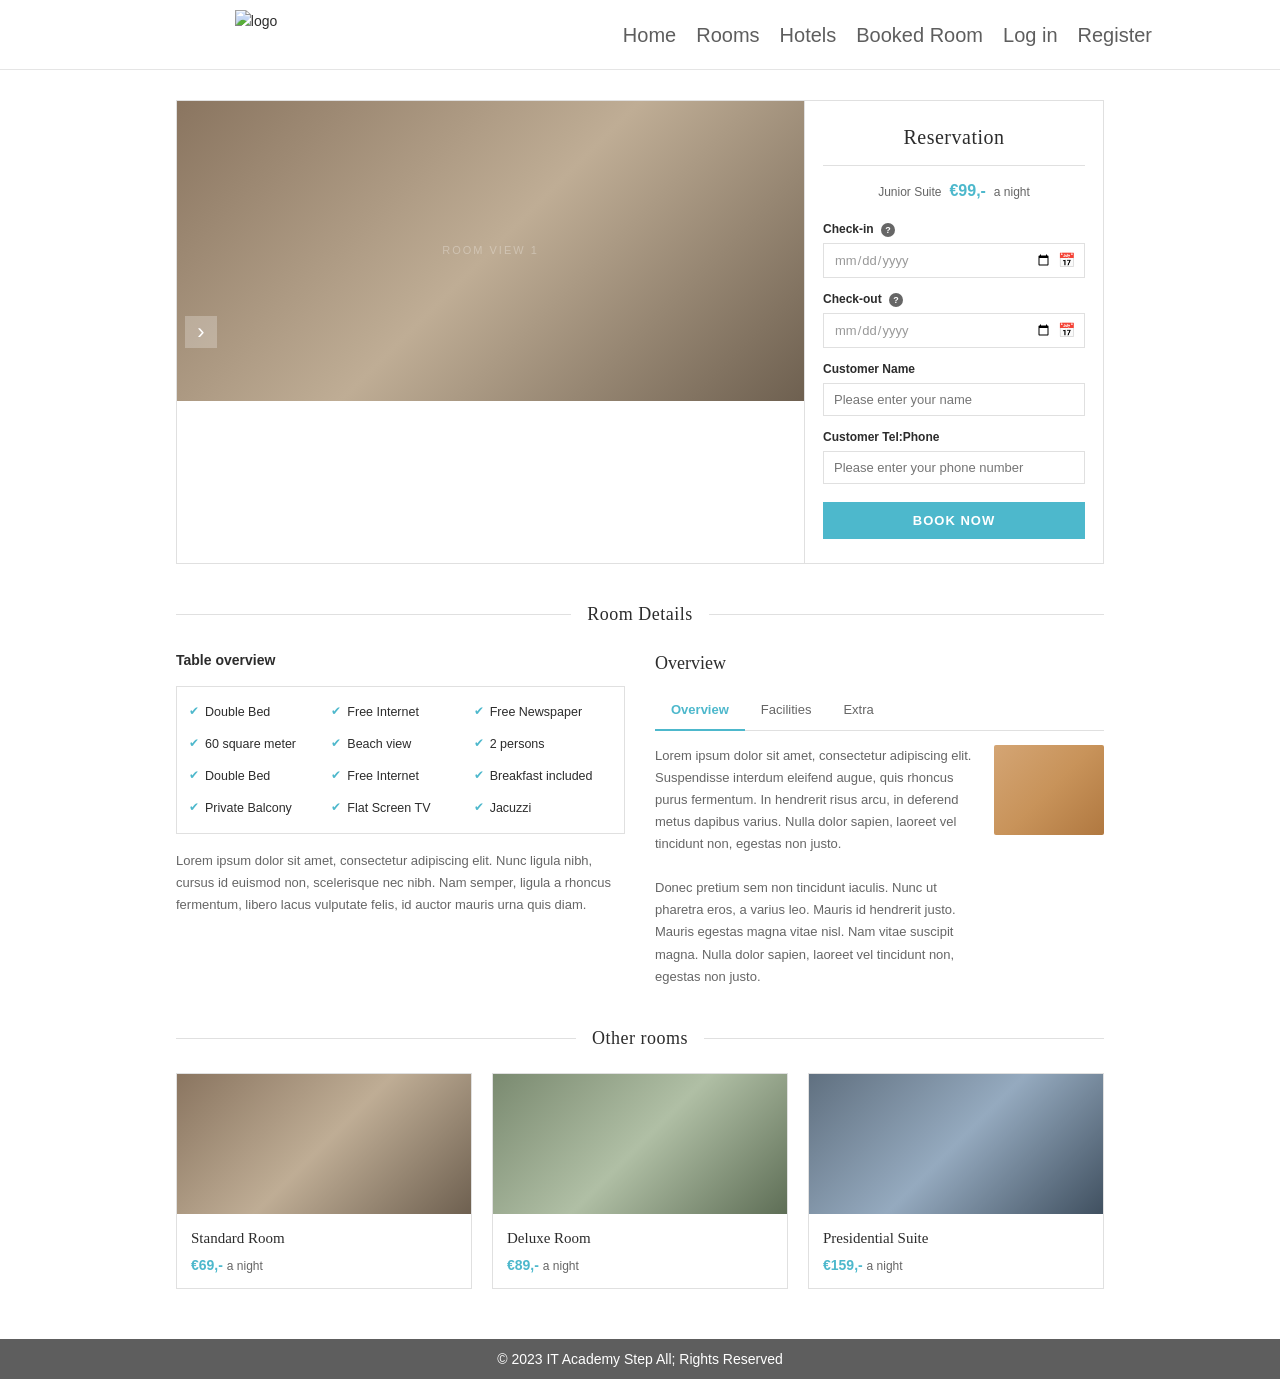
==== temples/book now.html @ 890dd01a "0.04" ====
<!DOCTYPE html>
<html lang="en">
<head>
    <meta charset="UTF-8">
    <meta name="viewport" content="width=device-width, initial-scale=1.0">
    <title>Document</title>
    <link rel="stylesheet" href="../styles/common.css">
    <link rel="stylesheet" href="../styles/book now.css">
</head>
<body>


    <header>
        <div class="hleft">
            <img src="https://hotelbooking.stepprojects.ge/images/logo-retina.png" alt="logo">
        </div>
        <div class="hright">
            <input type="checkbox" id="nav-toggle">
            <label for="nav-toggle" class="burger">&#9776;</label>
            <ul>
                <li><a href="./home.html">Home</a></li>
                <li><a href="">Rooms</a></li>
                <li><a href="../index.html">Hotels</a></li>
                <li><a href="./booked.html">Booked Room</a></li>
                <li><a href="./login.html">Log in</a></li>
                <li><a href="./register.html">Register</a></li>
            </ul>
        </div>
    </header>


<!-- ═══ TOP ═══ -->
<div class="top-section">

  <!-- CSS-only Slider -->
  <div class="slider-wrap">
    <input type="radio" name="slide" id="s1" checked>
    <input type="radio" name="slide" id="s2">
    <input type="radio" name="slide" id="s3">
    <input type="radio" name="slide" id="s4">
    <input type="radio" name="slide" id="s5">

    <div class="slides">
      <div class="slide">Room View 1</div>
      <div class="slide">Room View 2</div>
      <div class="slide">Room View 3</div>
      <div class="slide">Room View 4</div>
      <div class="slide">Room View 5</div>
    </div>

    <div class="slider-arrows">
      <!-- prev labels -->
      <label for="s1" class="arr-prev">&#8249;</label>
      <label for="s2" class="arr-prev">&#8249;</label>
      <label for="s3" class="arr-prev">&#8249;</label>
      <label for="s4" class="arr-prev">&#8249;</label>
      <!-- next labels -->
      <label for="s2" class="arr-next">&#8250;</label>
      <label for="s3" class="arr-next">&#8250;</label>
      <label for="s4" class="arr-next">&#8250;</label>
      <label for="s5" class="arr-next">&#8250;</label>
    </div>

    <div class="dots">
      <label for="s1"></label>
      <label for="s2"></label>
      <label for="s3"></label>
      <label for="s4"></label>
      <label for="s5"></label>
    </div>
  </div>

  <!-- Reservation -->
  <div class="reservation-card">
    <h2>Reservation</h2>
    <div class="price-row">
      <span class="room-type">Junior Suite</span>
      <span class="price">€99,-</span>
      <span class="per-night">a night</span>
    </div>

    <div class="form-group">
      <label>Check-in <span class="help-icon">?</span></label>
      <div class="input-wrap">
        <input type="date" placeholder="Check-in">
        <span class="ico">&#128197;</span>
      </div>
    </div>

    <div class="form-group">
      <label>Check-out <span class="help-icon">?</span></label>
      <div class="input-wrap">
        <input type="date" placeholder="Check-out">
        <span class="ico">&#128197;</span>
      </div>
    </div>

    <div class="form-group">
      <label>Customer Name</label>
      <div class="input-wrap">
        <input type="text" placeholder="Please enter your name">
      </div>
    </div>

    <div class="form-group">
      <label>Customer Tel:Phone</label>
      <div class="input-wrap">
        <input type="tel" placeholder="Please enter your phone number">
      </div>
    </div>

    <button class="btn-book">Book Now</button>
  </div>
</div>

<!-- ═══ SECTION TITLE ═══ -->
<div class="section-title">Room Details</div>

<!-- ═══ MIDDLE ═══ -->
<div class="middle-section">

  <!-- Left: Details -->
  <div class="room-details">
    <h3>Table overview</h3>
    <div class="features-grid">
      <div class="feature-item"><span class="check">✔</span> Double Bed</div>
      <div class="feature-item"><span class="check">✔</span> Free Internet</div>
      <div class="feature-item"><span class="check">✔</span> Free Newspaper</div>
      <div class="feature-item"><span class="check">✔</span> 60 square meter</div>
      <div class="feature-item"><span class="check">✔</span> Beach view</div>
      <div class="feature-item"><span class="check">✔</span> 2 persons</div>
      <div class="feature-item"><span class="check">✔</span> Double Bed</div>
      <div class="feature-item"><span class="check">✔</span> Free Internet</div>
      <div class="feature-item"><span class="check">✔</span> Breakfast included</div>
      <div class="feature-item"><span class="check">✔</span> Private Balcony</div>
      <div class="feature-item"><span class="check">✔</span> Flat Screen TV</div>
      <div class="feature-item"><span class="check">✔</span> Jacuzzi</div>
    </div>
    <p class="room-desc">Lorem ipsum dolor sit amet, consectetur adipiscing elit. Nunc ligula nibh, cursus id euismod non, scelerisque nec nibh. Nam semper, ligula a rhoncus fermentum, libero lacus vulputate felis, id auctor mauris urna quis diam.</p>
  </div>

  <!-- Right: CSS Tabs -->
  <div class="overview-panel">
    <h3>Overview</h3>
    <div class="tab-wrap">
      <input type="radio" name="tab" id="t1" checked>
      <input type="radio" name="tab" id="t2">
      <input type="radio" name="tab" id="t3">

      <div class="tab-bar">
        <label for="t1">Overview</label>
        <label for="t2">Facilities</label>
        <label for="t3">Extra</label>
      </div>

      <div class="tab-panels">
        <div class="tab-panel" id="p1">
          <div class="overview-body">
            <p class="overview-text">
              Lorem ipsum dolor sit amet, consectetur adipiscing elit. Suspendisse interdum eleifend augue, quis rhoncus purus fermentum. In hendrerit risus arcu, in deferend metus dapibus varius. Nulla dolor sapien, laoreet vel tincidunt non, egestas non justo.<br><br>
              Donec pretium sem non tincidunt iaculis. Nunc ut pharetra eros, a varius leo. Mauris id hendrerit justo. Mauris egestas magna vitae nisl. Nam vitae suscipit magna. Nulla dolor sapien, laoreet vel tincidunt non, egestas non justo.
            </p>
            <div class="overview-img"></div>
          </div>
        </div>
        <div class="tab-panel" id="p2">
          <p class="overview-text">Our Junior Suite features a king-size bed, rain shower, separate bathtub, minibar, and a private balcony with sea views. Air conditioning, safe deposit box, and 24-hour room service included.</p>
        </div>
        <div class="tab-panel" id="p3">
          <p class="overview-text">Complimentary welcome drink upon arrival. Late check-out subject to availability. Free access to spa and fitness centre. Airport transfer available on request.</p>
        </div>
      </div>
    </div>
  </div>
</div>

<!-- ═══ OTHER ROOMS ═══ -->
<div class="section-title">Other rooms</div>

<div class="other-rooms-grid">
  <div class="room-card">
    <div class="room-card-img" style="background:linear-gradient(135deg,#8a7560,#bfad95,#6e6050)"></div>
    <div class="room-card-body">
      <h4>Standard Room</h4>
      <div class="card-price">€69,- <span>a night</span></div>
    </div>
  </div>
  <div class="room-card">
    <div class="room-card-img" style="background:linear-gradient(135deg,#7a8a70,#b0bfa5,#5e6e56)"></div>
    <div class="room-card-body">
      <h4>Deluxe Room</h4>
      <div class="card-price">€89,- <span>a night</span></div>
    </div>
  </div>
  <div class="room-card">
    <div class="room-card-img" style="background:linear-gradient(135deg,#607080,#95aabf,#405060)"></div>
    <div class="room-card-body">
      <h4>Presidential Suite</h4>
      <div class="card-price">€159,- <span>a night</span></div>
    </div>
  </div>
</div>






    <footer>
        <p>© 2023 IT Academy Step All; Rights Reserved</p>
    </footer>


    <script src="../js/book now.js"></script>

</body>
</html>
---- styles/common.css ----
* {
    margin: 0;
    padding: 0;
    box-sizing: border-box;
    text-decoration: none;
    list-style: none;
    
}

header {
    width: 100%;
    height: 70px;
    background-color: white;
    display: flex;
    align-items: center;
    box-shadow: inset 0 -1px 0 rgba(0,0,0,0.1);
    position: sticky;
    top: 0;
    z-index: 1000;
}

.hleft {
    width: 40%;
    display: flex;
    justify-content: center;
}

.hleft img {
    height: 50px;

}

.hright {
    width: 60%;
    display: flex;
    justify-content: end;
    padding-right: 10%;
}

.hright ul {
    display: flex;
    gap: 20px;
    font-size: 20px;
}

.hright ul li a {
    color: #5e5e5e;
}

#nav-toggle {
    display: none;
}

.burger {
    display: none;
    cursor: pointer;
    right: 10px;
    font-size: 1.5rem;
}

.burger svg {
    width: 1em;
    height: 1em;
    fill: currentColor;
}

@media screen and (max-width: 984px) {
    .hright ul {
        display: none;
        flex-direction: column;
        background-color: white;
        position: absolute;
        top: 70px;
        right: 0;
        width: 200px;
        box-shadow: 0 0 10px rgba(0,0,0,0.2);
    }
    #nav-toggle:checked + .burger + ul {
        display: flex;
    }
    .burger {
        display: block;
    }
}

@media screen and (max-width: 768px) {
    
    .hleft {
        width: 60%;
    }

    .hright {
        width: 40%;
    }

    .hright ul {
        display: none;
        flex-direction: column;
        background-color: white;
        position: absolute;
        top: 70px;
        right: 0;
        width: 200px;
        box-shadow: 0 0 10px rgba(0,0,0,0.2);
    }
    #nav-toggle:checked + .burger + ul {
        display: flex;
    }
    .burger {
        display: block;
    }
}

@media screen and (max-width: 420px) {

    .hleft {
        padding-left: 10%;
    }

    .hleft img {
        height: 40px;
    }
}


footer {
    width: 100%;
    background-color: #5e5e5e;
    color: white;
    height: 40px;
    display: flex;
    justify-content: center;
    align-items: center;
}
---- styles/book now.css ----
*, *::before, *::after { box-sizing: border-box; margin: 0; padding: 0; }

:root {
  --teal: #4db8cc;
  --dark: #2c2c2c;
  --mid: #666;
  --border: #e0e0e0;
  --white: #fff;
}

body {
  font-family: 'Lato', sans-serif;
  color: var(--dark);
  background: var(--white);
  font-size: 14px;
  line-height: 1.6;
}

/* ══════════════════════════════
   TOP SECTION: SLIDER + CARD
══════════════════════════════ */
.top-section {
  display: grid;
  grid-template-columns: 1fr 300px;
  max-width: 960px;
  margin: 30px auto 0;
  padding: 0 16px;
}

/* ── CSS-only Slider ── */
.slider-wrap {
  position: relative;
  overflow: hidden;
  border: 1px solid var(--border);
  border-right: none;
}

.slider-wrap input[type="radio"] { display: none; }

.slides {
  display: flex;
  width: 500%;
  height: 300px;
  transition: transform .5s ease;
}

.slide {
  width: 20%;
  height: 300px;
  flex-shrink: 0;
  display: flex;
  align-items: center;
  justify-content: center;
  color: rgba(255,255,255,.3);
  font-size: 11px;
  letter-spacing: 2px;
  text-transform: uppercase;
}

.slide:nth-child(1) { background: linear-gradient(135deg,#8a7560,#bfad95,#6e6050); }
.slide:nth-child(2) { background: linear-gradient(135deg,#7a8a70,#b0bfa5,#5e6e56); }
.slide:nth-child(3) { background: linear-gradient(135deg,#706070,#a595a5,#504058); }
.slide:nth-child(4) { background: linear-gradient(135deg,#607080,#95aabf,#405060); }
.slide:nth-child(5) { background: linear-gradient(135deg,#807060,#bfb595,#606050); }

#s1:checked ~ .slides { transform: translateX(0%); }
#s2:checked ~ .slides { transform: translateX(-20%); }
#s3:checked ~ .slides { transform: translateX(-40%); }
#s4:checked ~ .slides { transform: translateX(-60%); }
#s5:checked ~ .slides { transform: translateX(-80%); }

/* Arrow labels — all hidden by default */
.slider-arrows {
  position: absolute;
  inset: 0;
  display: flex;
  align-items: center;
  justify-content: space-between;
  padding: 0 8px;
  pointer-events: none;
}
.slider-arrows label {
  pointer-events: all;
  width: 32px; height: 32px;
  background: rgba(255,255,255,.25);
  color: #fff;
  display: none;
  align-items: center;
  justify-content: center;
  font-size: 22px;
  cursor: pointer;
  user-select: none;
  transition: background .2s;
  line-height: 1;
}
.slider-arrows label:hover { background: rgba(255,255,255,.5); }

/* Show correct prev/next per active slide */
#s1:checked ~ .slider-arrows label[for="s2"].arr-next { display: flex; }
#s2:checked ~ .slider-arrows label[for="s1"].arr-prev { display: flex; }
#s2:checked ~ .slider-arrows label[for="s3"].arr-next { display: flex; }
#s3:checked ~ .slider-arrows label[for="s2"].arr-prev { display: flex; }
#s3:checked ~ .slider-arrows label[for="s4"].arr-next { display: flex; }
#s4:checked ~ .slider-arrows label[for="s3"].arr-prev { display: flex; }
#s4:checked ~ .slider-arrows label[for="s5"].arr-next { display: flex; }
#s5:checked ~ .slider-arrows label[for="s4"].arr-prev { display: flex; }

/* Dots */
.dots {
  position: absolute;
  bottom: 10px;
  left: 50%;
  transform: translateX(-50%);
  display: flex;
  gap: 6px;
}
.dots label {
  width: 8px; height: 8px;
  border-radius: 50%;
  background: rgba(255,255,255,.4);
  cursor: pointer;
  display: block;
  transition: background .2s;
}

#s1:checked ~ .dots label[for="s1"],
#s2:checked ~ .dots label[for="s2"],
#s3:checked ~ .dots label[for="s3"],
#s4:checked ~ .dots label[for="s4"],
#s5:checked ~ .dots label[for="s5"] { background: #fff; }

/* ── Reservation card ── */
.reservation-card {
  border: 1px solid var(--border);
  padding: 20px 18px 24px;
  background: var(--white);
}

.reservation-card h2 {
  font-family: 'Playfair Display', serif;
  font-weight: 400;
  font-size: 20px;
  text-align: center;
  border-bottom: 1px solid var(--border);
  padding-bottom: 12px;
  margin-bottom: 12px;
  letter-spacing: .5px;
}

.price-row { text-align: center; margin-bottom: 16px; }
.price-row .room-type { font-size: 12px; color: var(--mid); }
.price-row .price { color: var(--teal); font-weight: 700; font-size: 16px; margin: 0 4px; }
.price-row .per-night { font-size: 12px; color: var(--mid); }

.form-group { margin-bottom: 12px; }
.form-group > label {
  display: block;
  font-size: 12px;
  font-weight: 700;
  color: var(--dark);
  margin-bottom: 4px;
}
.help-icon {
  display: inline-flex;
  align-items: center;
  justify-content: center;
  width: 14px; height: 14px;
  border-radius: 50%;
  background: var(--mid);
  color: #fff;
  font-size: 9px;
  margin-left: 4px;
}

.input-wrap { position: relative; }
.input-wrap input {
  width: 100%;
  border: 1px solid var(--border);
  padding: 8px 32px 8px 10px;
  font-family: 'Lato', sans-serif;
  font-size: 13px;
  color: #999;
  outline: none;
  transition: border-color .2s;
}
.input-wrap input:focus { border-color: var(--teal); }
.input-wrap .ico {
  position: absolute;
  right: 10px; top: 50%;
  transform: translateY(-50%);
  color: #bbb;
  font-size: 14px;
  pointer-events: none;
}

.btn-book {
  width: 100%;
  padding: 11px;
  background: var(--teal);
  color: #fff;
  border: none;
  font-family: 'Lato', sans-serif;
  font-weight: 700;
  font-size: 13px;
  letter-spacing: 1px;
  text-transform: uppercase;
  cursor: pointer;
  margin-top: 6px;
  transition: background .2s;
}
.btn-book:hover { background: #3aa8bc; }

/* ══════════════════════════════
   SECTION TITLES
══════════════════════════════ */
.section-title {
  display: flex;
  align-items: center;
  gap: 16px;
  max-width: 960px;
  margin: 36px auto 20px;
  padding: 0 16px;
  font-family: 'Playfair Display', serif;
  font-weight: 400;
  font-size: 18px;
  letter-spacing: .5px;
}
.section-title::before,
.section-title::after {
  content: '';
  flex: 1;
  height: 1px;
  background: var(--border);
}

/* ══════════════════════════════
   MIDDLE
══════════════════════════════ */
.middle-section {
  display: grid;
  grid-template-columns: 1fr 1fr;
  gap: 30px;
  max-width: 960px;
  margin: 0 auto;
  padding: 0 16px;
}

.room-details h3 { font-weight: 700; font-size: 14px; margin-bottom: 14px; }

.features-grid {
  display: grid;
  grid-template-columns: repeat(3, 1fr);
  gap: 6px 4px;
  border: 1px solid var(--border);
  padding: 12px;
  margin-bottom: 16px;
}
.feature-item { display: flex; align-items: center; gap: 6px; font-size: 12.5px; padding: 3px 0; }
.feature-item .check { color: var(--teal); font-size: 12px; flex-shrink: 0; }

.room-desc { font-size: 13px; color: var(--mid); line-height: 1.7; }

/* ── CSS-only Tabs ── */
.overview-panel h3 {
  font-family: 'Playfair Display', serif;
  font-weight: 400;
  font-size: 18px;
  margin-bottom: 14px;
}

.tab-wrap input[type="radio"] { display: none; }

.tab-bar {
  display: flex;
  border-bottom: 1px solid var(--border);
  margin-bottom: 14px;
}
.tab-bar label {
  padding: 8px 16px;
  font-size: 13px;
  color: var(--mid);
  cursor: pointer;
  border-bottom: 2px solid transparent;
  margin-bottom: -1px;
  transition: color .2s;
}
.tab-bar label:hover { color: var(--dark); }

#t1:checked ~ .tab-bar label[for="t1"],
#t2:checked ~ .tab-bar label[for="t2"],
#t3:checked ~ .tab-bar label[for="t3"] {
  color: var(--teal);
  border-bottom-color: var(--teal);
  font-weight: 700;
}

.tab-panel { display: none; }
#t1:checked ~ .tab-panels #p1,
#t2:checked ~ .tab-panels #p2,
#t3:checked ~ .tab-panels #p3 { display: block; }

.overview-body { display: grid; grid-template-columns: 1fr 110px; gap: 14px; align-items: start; }
.overview-text { font-size: 13px; color: var(--mid); line-height: 1.7; }
.overview-img {
  width: 110px; height: 90px;
  background: linear-gradient(135deg,#d4a574,#c8935a,#b07840);
  border-radius: 2px;
}

/* ══════════════════════════════
   OTHER ROOMS
══════════════════════════════ */
.other-rooms-grid {
  display: grid;
  grid-template-columns: repeat(3, 1fr);
  gap: 20px;
  max-width: 960px;
  margin: 0 auto 50px;
  padding: 0 16px;
}
.room-card { border: 1px solid var(--border); overflow: hidden; transition: box-shadow .2s; cursor: pointer; }
.room-card:hover { box-shadow: 0 4px 16px rgba(0,0,0,.1); }
.room-card-img { width: 100%; height: 140px; display: block; }
.room-card-body { padding: 12px 14px; }
.room-card-body h4 { font-family: 'Playfair Display', serif; font-weight: 400; font-size: 15px; margin-bottom: 4px; }
.card-price { color: var(--teal); font-weight: 700; font-size: 14px; }
.card-price span { color: var(--mid); font-weight: 300; font-size: 12px; }
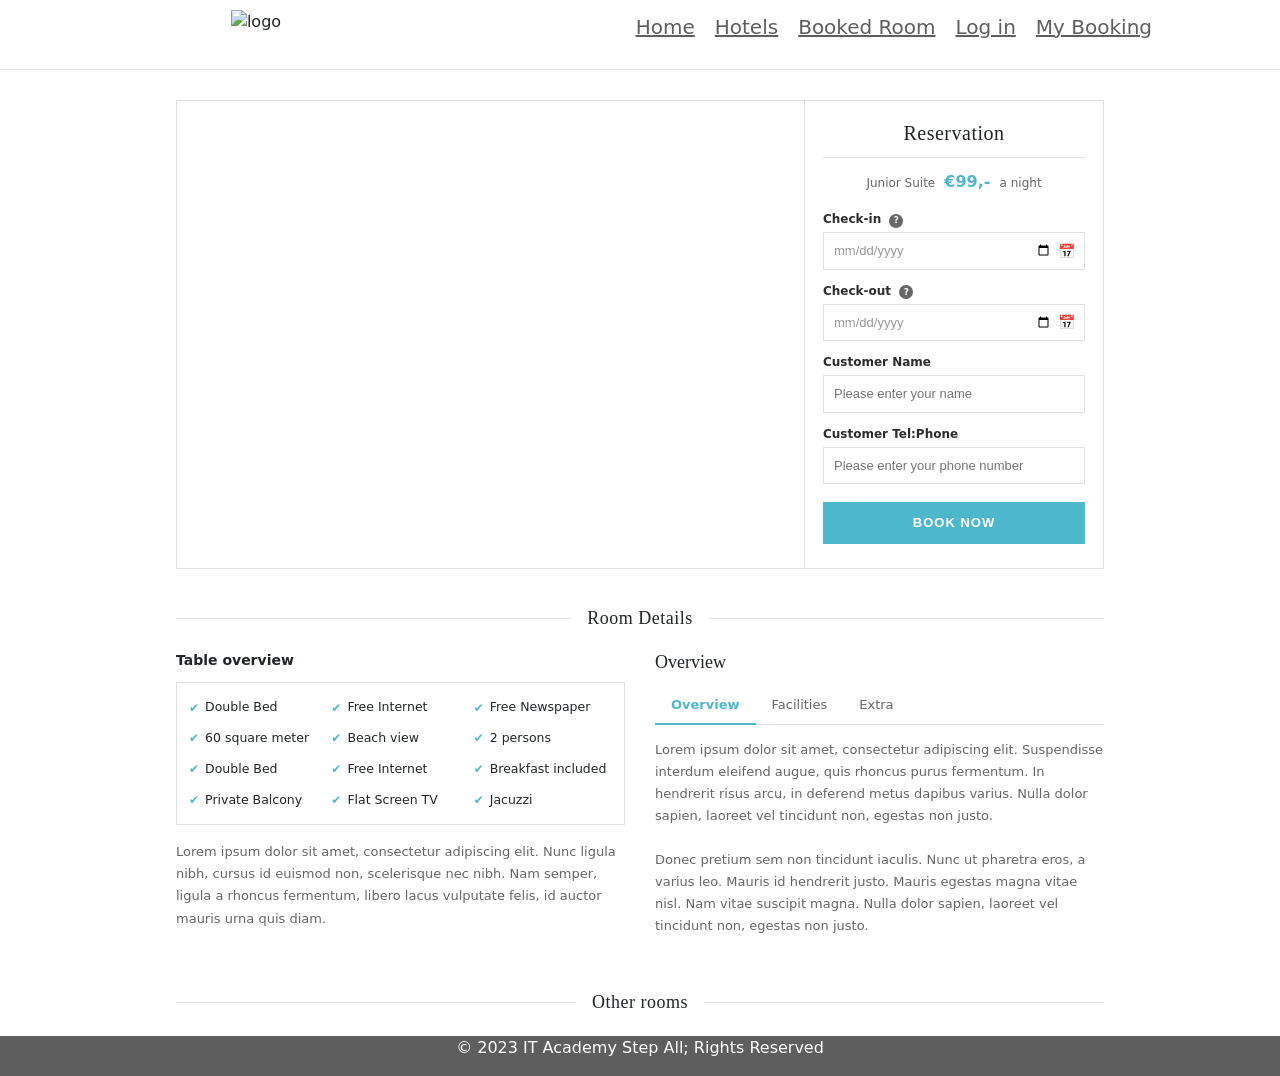
==== commit a8f5354f: "0.04" ====
--- a/temples/book now.html
+++ b/temples/book now.html
@@ -6,6 +6,7 @@
     <title>Document</title>
     <link rel="stylesheet" href="../styles/common.css">
     <link rel="stylesheet" href="../styles/book now.css">
+    <link href="https://cdn.jsdelivr.net/npm/bootstrap@5.3.8/dist/css/bootstrap.min.css" rel="stylesheet" integrity="sha384-sRIl4kxILFvY47J16cr9ZwB07vP4J8+LH7qKQnuqkuIAvNWLzeN8tE5YBujZqJLB" crossorigin="anonymous">
 </head>
 <body>
 
@@ -19,56 +20,23 @@
             <label for="nav-toggle" class="burger">&#9776;</label>
             <ul>
                 <li><a href="./home.html">Home</a></li>
-                <li><a href="">Rooms</a></li>
                 <li><a href="../index.html">Hotels</a></li>
                 <li><a href="./booked.html">Booked Room</a></li>
                 <li><a href="./login.html">Log in</a></li>
-                <li><a href="./register.html">Register</a></li>
+                <li><a href="./my booking.html">My Booking</a></li>
             </ul>
         </div>
     </header>
+
+
+
 
 
 <!-- ═══ TOP ═══ -->
 <div class="top-section">
 
   <!-- CSS-only Slider -->
-  <div class="slider-wrap">
-    <input type="radio" name="slide" id="s1" checked>
-    <input type="radio" name="slide" id="s2">
-    <input type="radio" name="slide" id="s3">
-    <input type="radio" name="slide" id="s4">
-    <input type="radio" name="slide" id="s5">
-
-    <div class="slides">
-      <div class="slide">Room View 1</div>
-      <div class="slide">Room View 2</div>
-      <div class="slide">Room View 3</div>
-      <div class="slide">Room View 4</div>
-      <div class="slide">Room View 5</div>
-    </div>
-
-    <div class="slider-arrows">
-      <!-- prev labels -->
-      <label for="s1" class="arr-prev">&#8249;</label>
-      <label for="s2" class="arr-prev">&#8249;</label>
-      <label for="s3" class="arr-prev">&#8249;</label>
-      <label for="s4" class="arr-prev">&#8249;</label>
-      <!-- next labels -->
-      <label for="s2" class="arr-next">&#8250;</label>
-      <label for="s3" class="arr-next">&#8250;</label>
-      <label for="s4" class="arr-next">&#8250;</label>
-      <label for="s5" class="arr-next">&#8250;</label>
-    </div>
-
-    <div class="dots">
-      <label for="s1"></label>
-      <label for="s2"></label>
-      <label for="s3"></label>
-      <label for="s4"></label>
-      <label for="s5"></label>
-    </div>
-  </div>
+      <div id="roomInfo" class="slider-wrap"></div>
 
   <!-- Reservation -->
   <div class="reservation-card">
@@ -81,7 +49,7 @@
 
     <div class="form-group">
       <label>Check-in <span class="help-icon">?</span></label>
-      <div class="input-wrap">
+      <div class="input-wrap" id="check-in-wrap">
         <input type="date" placeholder="Check-in">
         <span class="ico">&#128197;</span>
       </div>
@@ -89,27 +57,32 @@
 
     <div class="form-group">
       <label>Check-out <span class="help-icon">?</span></label>
-      <div class="input-wrap">
+      <div class="input-wrap" id="check-out-wrap">
         <input type="date" placeholder="Check-out">
         <span class="ico">&#128197;</span>
       </div>
     </div>
 
+
+
     <div class="form-group">
       <label>Customer Name</label>
-      <div class="input-wrap">
+      <div class="input-wrap" id="customer-name-wrap">
         <input type="text" placeholder="Please enter your name">
       </div>
     </div>
 
     <div class="form-group">
       <label>Customer Tel:Phone</label>
-      <div class="input-wrap">
+      <div class="input-wrap" id="customer-tel-wrap">
         <input type="tel" placeholder="Please enter your phone number">
       </div>
     </div>
 
-    <button class="btn-book">Book Now</button>
+    <button class="btn-book" id="book-now-btn">
+      Book Now
+    </button>
+
   </div>
 </div>
 
@@ -139,6 +112,8 @@
     <p class="room-desc">Lorem ipsum dolor sit amet, consectetur adipiscing elit. Nunc ligula nibh, cursus id euismod non, scelerisque nec nibh. Nam semper, ligula a rhoncus fermentum, libero lacus vulputate felis, id auctor mauris urna quis diam.</p>
   </div>
 
+
+  
   <!-- Right: CSS Tabs -->
   <div class="overview-panel">
     <h3>Overview</h3>
@@ -160,7 +135,6 @@
               Lorem ipsum dolor sit amet, consectetur adipiscing elit. Suspendisse interdum eleifend augue, quis rhoncus purus fermentum. In hendrerit risus arcu, in deferend metus dapibus varius. Nulla dolor sapien, laoreet vel tincidunt non, egestas non justo.<br><br>
               Donec pretium sem non tincidunt iaculis. Nunc ut pharetra eros, a varius leo. Mauris id hendrerit justo. Mauris egestas magna vitae nisl. Nam vitae suscipit magna. Nulla dolor sapien, laoreet vel tincidunt non, egestas non justo.
             </p>
-            <div class="overview-img"></div>
           </div>
         </div>
         <div class="tab-panel" id="p2">
@@ -177,29 +151,7 @@
 <!-- ═══ OTHER ROOMS ═══ -->
 <div class="section-title">Other rooms</div>
 
-<div class="other-rooms-grid">
-  <div class="room-card">
-    <div class="room-card-img" style="background:linear-gradient(135deg,#8a7560,#bfad95,#6e6050)"></div>
-    <div class="room-card-body">
-      <h4>Standard Room</h4>
-      <div class="card-price">€69,- <span>a night</span></div>
-    </div>
-  </div>
-  <div class="room-card">
-    <div class="room-card-img" style="background:linear-gradient(135deg,#7a8a70,#b0bfa5,#5e6e56)"></div>
-    <div class="room-card-body">
-      <h4>Deluxe Room</h4>
-      <div class="card-price">€89,- <span>a night</span></div>
-    </div>
-  </div>
-  <div class="room-card">
-    <div class="room-card-img" style="background:linear-gradient(135deg,#607080,#95aabf,#405060)"></div>
-    <div class="room-card-body">
-      <h4>Presidential Suite</h4>
-      <div class="card-price">€159,- <span>a night</span></div>
-    </div>
-  </div>
-</div>
+
 
 
 
@@ -211,6 +163,9 @@
     </footer>
 
 
+
+
+    <script src="https://cdn.jsdelivr.net/npm/bootstrap@5.3.8/dist/js/bootstrap.bundle.min.js" integrity="sha384-FKyoEForCGlyvwx9Hj09JcYn3nv7wiPVlz7YYwJrWVcXK/BmnVDxM+D2scQbITxI" crossorigin="anonymous"></script>
     <script src="../js/book now.js"></script>
 
 </body>
--- a/styles/book now.css
+++ b/styles/book now.css
@@ -1,4 +1,8 @@
-*, *::before, *::after { box-sizing: border-box; margin: 0; padding: 0; }
+*, *::before, *::after {
+  box-sizing: border-box;
+  margin: 0;
+  padding: 0;
+}
 
 :root {
   --teal: #4db8cc;
@@ -27,107 +31,23 @@
   padding: 0 16px;
 }
 
-/* ── CSS-only Slider ── */
-.slider-wrap {
-  position: relative;
+#roomInfo {
+  border: 1px solid var(--border);
+  border-right: none;
   overflow: hidden;
-  border: 1px solid var(--border);
-  border-right: none;
-}
-
-.slider-wrap input[type="radio"] { display: none; }
-
-.slides {
-  display: flex;
-  width: 500%;
-  height: 300px;
-  transition: transform .5s ease;
-}
-
-.slide {
-  width: 20%;
-  height: 300px;
-  flex-shrink: 0;
-  display: flex;
-  align-items: center;
-  justify-content: center;
-  color: rgba(255,255,255,.3);
-  font-size: 11px;
-  letter-spacing: 2px;
-  text-transform: uppercase;
-}
-
-.slide:nth-child(1) { background: linear-gradient(135deg,#8a7560,#bfad95,#6e6050); }
-.slide:nth-child(2) { background: linear-gradient(135deg,#7a8a70,#b0bfa5,#5e6e56); }
-.slide:nth-child(3) { background: linear-gradient(135deg,#706070,#a595a5,#504058); }
-.slide:nth-child(4) { background: linear-gradient(135deg,#607080,#95aabf,#405060); }
-.slide:nth-child(5) { background: linear-gradient(135deg,#807060,#bfb595,#606050); }
-
-#s1:checked ~ .slides { transform: translateX(0%); }
-#s2:checked ~ .slides { transform: translateX(-20%); }
-#s3:checked ~ .slides { transform: translateX(-40%); }
-#s4:checked ~ .slides { transform: translateX(-60%); }
-#s5:checked ~ .slides { transform: translateX(-80%); }
-
-/* Arrow labels — all hidden by default */
-.slider-arrows {
-  position: absolute;
-  inset: 0;
-  display: flex;
-  align-items: center;
-  justify-content: space-between;
-  padding: 0 8px;
-  pointer-events: none;
-}
-.slider-arrows label {
-  pointer-events: all;
-  width: 32px; height: 32px;
-  background: rgba(255,255,255,.25);
-  color: #fff;
-  display: none;
-  align-items: center;
-  justify-content: center;
-  font-size: 22px;
-  cursor: pointer;
-  user-select: none;
-  transition: background .2s;
-  line-height: 1;
-}
-.slider-arrows label:hover { background: rgba(255,255,255,.5); }
-
-/* Show correct prev/next per active slide */
-#s1:checked ~ .slider-arrows label[for="s2"].arr-next { display: flex; }
-#s2:checked ~ .slider-arrows label[for="s1"].arr-prev { display: flex; }
-#s2:checked ~ .slider-arrows label[for="s3"].arr-next { display: flex; }
-#s3:checked ~ .slider-arrows label[for="s2"].arr-prev { display: flex; }
-#s3:checked ~ .slider-arrows label[for="s4"].arr-next { display: flex; }
-#s4:checked ~ .slider-arrows label[for="s3"].arr-prev { display: flex; }
-#s4:checked ~ .slider-arrows label[for="s5"].arr-next { display: flex; }
-#s5:checked ~ .slider-arrows label[for="s4"].arr-prev { display: flex; }
-
-/* Dots */
-.dots {
-  position: absolute;
-  bottom: 10px;
-  left: 50%;
-  transform: translateX(-50%);
-  display: flex;
-  gap: 6px;
-}
-.dots label {
-  width: 8px; height: 8px;
-  border-radius: 50%;
-  background: rgba(255,255,255,.4);
-  cursor: pointer;
-  display: block;
-  transition: background .2s;
-}
-
-#s1:checked ~ .dots label[for="s1"],
-#s2:checked ~ .dots label[for="s2"],
-#s3:checked ~ .dots label[for="s3"],
-#s4:checked ~ .dots label[for="s4"],
-#s5:checked ~ .dots label[for="s5"] { background: #fff; }
+}
+
+#roomInfo .carousel,
+#roomInfo .carousel-inner,
+#roomInfo .carousel-item {
+  height: 100%;
+}
+
+#roomInfo img {
+  width: 100%;
+  height: 100%;
+  object-fit: cover;
+}
 
 /* ── Reservation card ── */
 .reservation-card {
@@ -160,6 +80,7 @@
   color: var(--dark);
   margin-bottom: 4px;
 }
+
 .help-icon {
   display: inline-flex;
   align-items: center;
@@ -299,13 +220,7 @@
 #t2:checked ~ .tab-panels #p2,
 #t3:checked ~ .tab-panels #p3 { display: block; }
 
-.overview-body { display: grid; grid-template-columns: 1fr 110px; gap: 14px; align-items: start; }
 .overview-text { font-size: 13px; color: var(--mid); line-height: 1.7; }
-.overview-img {
-  width: 110px; height: 90px;
-  background: linear-gradient(135deg,#d4a574,#c8935a,#b07840);
-  border-radius: 2px;
-}
 
 /* ══════════════════════════════
    OTHER ROOMS
@@ -320,8 +235,61 @@
 }
 .room-card { border: 1px solid var(--border); overflow: hidden; transition: box-shadow .2s; cursor: pointer; }
 .room-card:hover { box-shadow: 0 4px 16px rgba(0,0,0,.1); }
-.room-card-img { width: 100%; height: 140px; display: block; }
+.room-card-img { width: 100%; height: 140px; object-fit: cover; display: block; }
 .room-card-body { padding: 12px 14px; }
 .room-card-body h4 { font-family: 'Playfair Display', serif; font-weight: 400; font-size: 15px; margin-bottom: 4px; }
 .card-price { color: var(--teal); font-weight: 700; font-size: 14px; }
-.card-price span { color: var(--mid); font-weight: 300; font-size: 12px; }+.card-price span { color: var(--mid); font-weight: 300; font-size: 12px; }
+
+/* ══════════════════════════════
+   RESPONSIVE
+══════════════════════════════ */
+@media (max-width: 768px) {
+  .top-section {
+    grid-template-columns: 1fr;
+  }
+
+  #roomInfo {
+    border-right: 1px solid var(--border);
+  }
+
+  #roomInfo {
+    height: 380px;
+  }
+
+  .middle-section {
+    grid-template-columns: 1fr;
+    gap: 20px;
+  }
+
+  .features-grid {
+    grid-template-columns: repeat(2, 1fr);
+  }
+
+  .other-rooms-grid {
+    grid-template-columns: repeat(2, 1fr);
+  }
+}
+
+@media (max-width: 480px) {
+  #roomInfo {
+    height: 240px;
+  }
+
+  .tab-bar label {
+    padding: 8px 10px;
+    font-size: 12px;
+  }
+
+  .features-grid {
+    grid-template-columns: 1fr;
+  }
+
+  .other-rooms-grid {
+    grid-template-columns: 1fr;
+  }
+
+  .section-title {
+    font-size: 16px;
+  }
+}
